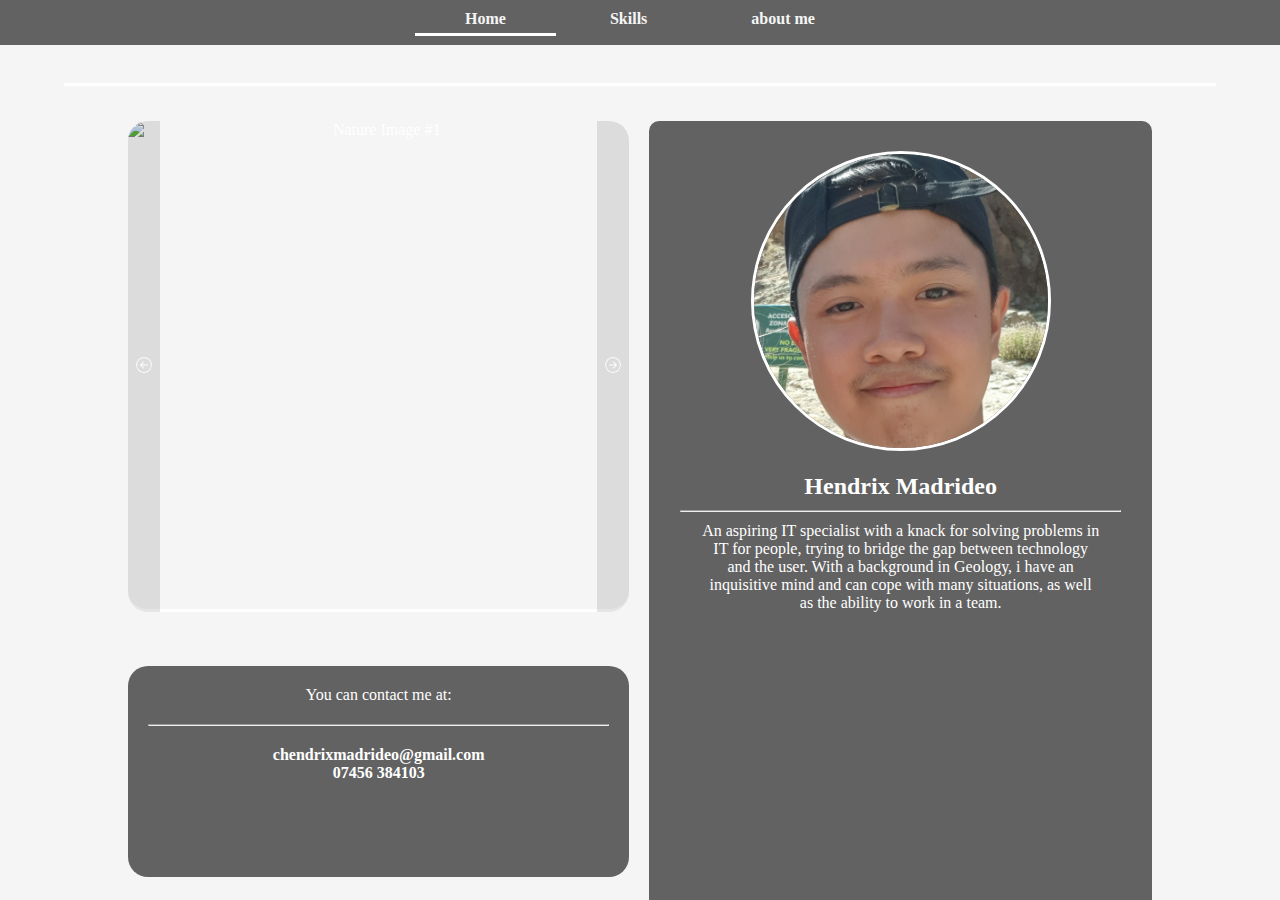
==== index.html @ caf46027 "Update and rename Dig_Port.html to index.html" ====
<!DOCTYPE html>
<html lang="en">
<head>
    <meta charset="UTF-8">
    <meta name="viewport" content="width=device-width, initial-scale=1.0">
    <link rel="stylesheet" href="./Stylesheets/styles.css">
    <link rel="stylesheet" href="./Stylesheets/Home.css">
    <title>PortfolioTest</title>
</head>
<body>
    <nav>
        <ul>
            <li style="border-bottom: solid white;"><a href="../test portfolio/index.html">Home</a></li>
            <li><a href="../test portfolio/page2.html">Skills</a></li>
            <li><a href="../test portfolio/page3.html">about me</a></li>
        </ul>
    </nav>
    <div class="container">
        <div class="gap" style="height:3%;">
            <hr style="margin: 3% 5% 0 5%;height:3px;background-color:white;border:none;">
        </div>
        <div class="item-1">
            <div class="slider-container" > 
                <button class="slider-button prev" onclick="plusSlides(-1)">                    
                    <svg xmlns="http://www.w3.org/2000/svg" width="16" height="16" fill="currentColor" class="bi bi-arrow-left-circle" viewBox="0 0 16 16">
                        <path fill-rule="evenodd" d="M1 8a7 7 0 1 0 14 0A7 7 0 0 0 1 8zm15 0A8 8 0 1 1 0 8a8 8 0 0 1 16 0zm-4.5-.5a.5
                        .5 0 0 1 0 1H5.707l2.147 2.146a.5.5 0 0 1-.708.708l-3-3a.5.5 0 0 1 0-.708l3-3a.5.5 0 1 1 .708.708L5.707 7.5H11.5z"/>
                    </svg>
                </button>
                <button class="slider-button next" onclick="plusSlides(1)">                   
                    <svg xmlns="http://www.w3.org/2000/svg" width="16" height="16" fill="currentColor" class="bi bi-arrow-right-circle" viewBox="0 0 16 16">
                        <path fill-rule="evenodd" d="M1 8a7 7 0 1 0 14 0A7 7 0 0 0 1 8zm15 0A8 8 0 1 1 0 8a8 8 0 0 1 16 
                        0zM4.5 7.5a.5.5 0 0 0 0 1h5.793l-2.147 2.146a.5.5 0 0 0 .708.708l3-3a.5.5 0 0 0 0-.708l-3-3a.5.5 0 1 0-.708.708L10.293 7.5H4.5z"/>
                    </svg>                
                </button>                   
                <div class="slide">
                    <img  src="../test portfolio/images/slide1.jpg"  alt="Nature Image #1" />
                </div>
                <div class="slide">
                    <img  src="../test portfolio/images/phot3.jpg"  alt="Nature Image #2" />
                </div>
                <div class="slide">
                    <img  src="../test portfolio/images/phot4.jpg"  alt="Nature Image #3" />
                </div>               
                <section id="extraTxt">
                    <p style="padding-top:4%;">
                        You can contact me at: <br>
                        <hr style="margin:4%;">
                        <b>chendrixmadrideo@gmail.com</b> <br>
                        <b>07456 384103</b>
                    </p>
                </section>
            </div>
            <div class="intro-text">
                <div class="ProfPhoto">
                    <img id="profImg" src="./images/portPhoto1.jpg" />
                </div>
                <h2 style="margin-top:3%;">Hendrix Madrideo</h2> 
            <section>
                <hr>
                <p  style="padding-inline:5%;">
                    An aspiring IT specialist with a knack for solving problems in IT for people,
                    trying to bridge the gap between technology and the user. With a background in Geology, 
                    i have an inquisitive mind and can cope with many situations, as well as the ability to work in a team.
                </p>
            </section>              
            </div>
        </div>
    </div>
    <script src="script.js"></script>
</body>
</html>
---- Stylesheets/styles.css ----
/* General Styles */

*, *::before, *::after{
   box-sizing:border-box;
   margin:0;
}

body {
   background-color: whitesmoke;
   background-image:url("../images/phot1.jpg");
   background-size:cover;
   width: 100%;
   height: 100vh;
   display: flex;
   position:relative;
   flex-direction:column;
}

nav {
   display: flex;
   flex-direction: row;
   justify-content: center;
   padding:10px 20px 10px 20px;
   background-color:rgba(0,0,0,0.6);
   height:5%;
 }

 nav ul {
  padding:0;
 }


 nav li {
   display:inline-block;
   padding: 0 50px 5px 50px;
 }

 nav li a{
   color:whitesmoke;
   font-weight: bold;
   text-decoration: none;
 }

 nav li a:hover {
   color:#0088a9;
 }

.container{
   display:flex;
   flex-direction: column;
   height:95%;
   padding-inline: 4%;
   color: rgba(255, 255, 255, 1);
   padding:0;
}

hr {
   margin:10px 0 10px 0;
}
---- Stylesheets/Home.css ----
.slider-container {
    height:100%;
    width:50%;
    position:relative;
    border-radius: 20px;
    opacity:100%;
}

.slider-container * {
    border-radius: 20px;
}

.slider-container > div {
    padding:0;
    margin:0;
    height:70%;
}

.slide {
    display:none;
}

.slide > img {
    display:block;
    width:100%;
    height:90%;
    object-fit: cover;
    border-bottom: solid white;
}

.slider-button {
    position:absolute;
    z-index:2;
    background:none;
    border: none;
    color: rgba(255, 255, 255, 1);
    cursor: pointer;
    padding: 0 .5rem;
    background-color: rgba(0 ,0 , 0, .1);
    height:63%;
}

.slider-button:hover,
.slider-button:focus {
    color:white;
    background-color: rgba(0, 0, 0, 0.2);
}

.prev {  
    left: 0;
    border-radius: 20px 0 0 20px;
}

.next {  
    right: 0;
    border-radius: 0 20px 20px 0;
}

#extraTxt {
    background-color: rgba(0,0,0,0.6);
    height:27%;
}

 .item-1{
    height:97%;
    color:white;
    text-align: center;
    border-radius: 10px 10px 0px 0px;
    padding: 50px 10% 0px 10%;
    display:flex;
    bottom:0;
 }

.intro-text {
    margin-left: 20px;
    border-radius: 10px 10px 0px 0px;
    width:50%;
    background-color: rgba(0,0,0,0.6);
    padding: 3%;
    display:flex;
    flex-direction: column;
}

.ProfPhoto {
    width: 300px;
    height: 300px;
    -moz-border-radius: 50%;
    -webkit-border-radius: 50%;
    border-radius: 50%;
    align-self: center;
    margin-bottom:2%;
}

#profImg {
    z-index: 1;
    width: 300px;
    height: 300px;
    -moz-border-radius: 50%;
    -webkit-border-radius: 50%;
    border-radius: 50% 50% 50% 50%;
    align-self:center;
    border: solid white;
    object-fit: cover;
}
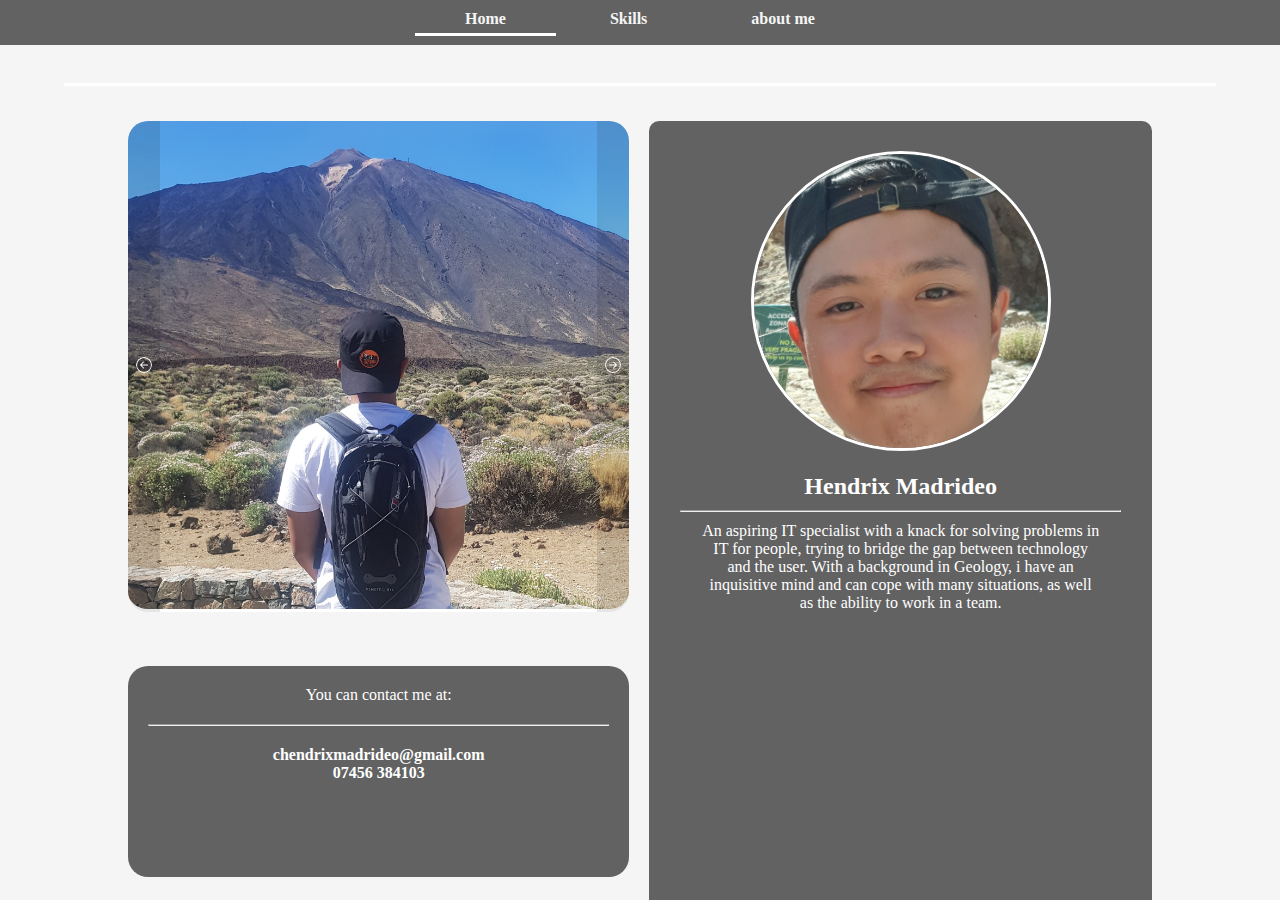
==== commit 2efe9b4a: "Update index.html" ====
--- a/index.html
+++ b/index.html
@@ -10,9 +10,9 @@
 <body>
     <nav>
         <ul>
-            <li style="border-bottom: solid white;"><a href="../test portfolio/index.html">Home</a></li>
-            <li><a href="../test portfolio/page2.html">Skills</a></li>
-            <li><a href="../test portfolio/page3.html">about me</a></li>
+            <li style="border-bottom: solid white;"><a href="index.html">Home</a></li>
+            <li><a href="page2.html">Skills</a></li>
+            <li><a href="page3.html">about me</a></li>
         </ul>
     </nav>
     <div class="container">
@@ -34,13 +34,13 @@
                     </svg>                
                 </button>                   
                 <div class="slide">
-                    <img  src="../test portfolio/images/slide1.jpg"  alt="Nature Image #1" />
+                    <img  src="./images/slide1.jpg"  alt="Nature Image #1" />
                 </div>
                 <div class="slide">
-                    <img  src="../test portfolio/images/phot3.jpg"  alt="Nature Image #2" />
+                    <img  src="./images/phot3.jpg"  alt="Nature Image #2" />
                 </div>
                 <div class="slide">
-                    <img  src="../test portfolio/images/phot4.jpg"  alt="Nature Image #3" />
+                    <img  src="./images/phot4.jpg"  alt="Nature Image #3" />
                 </div>               
                 <section id="extraTxt">
                     <p style="padding-top:4%;">
